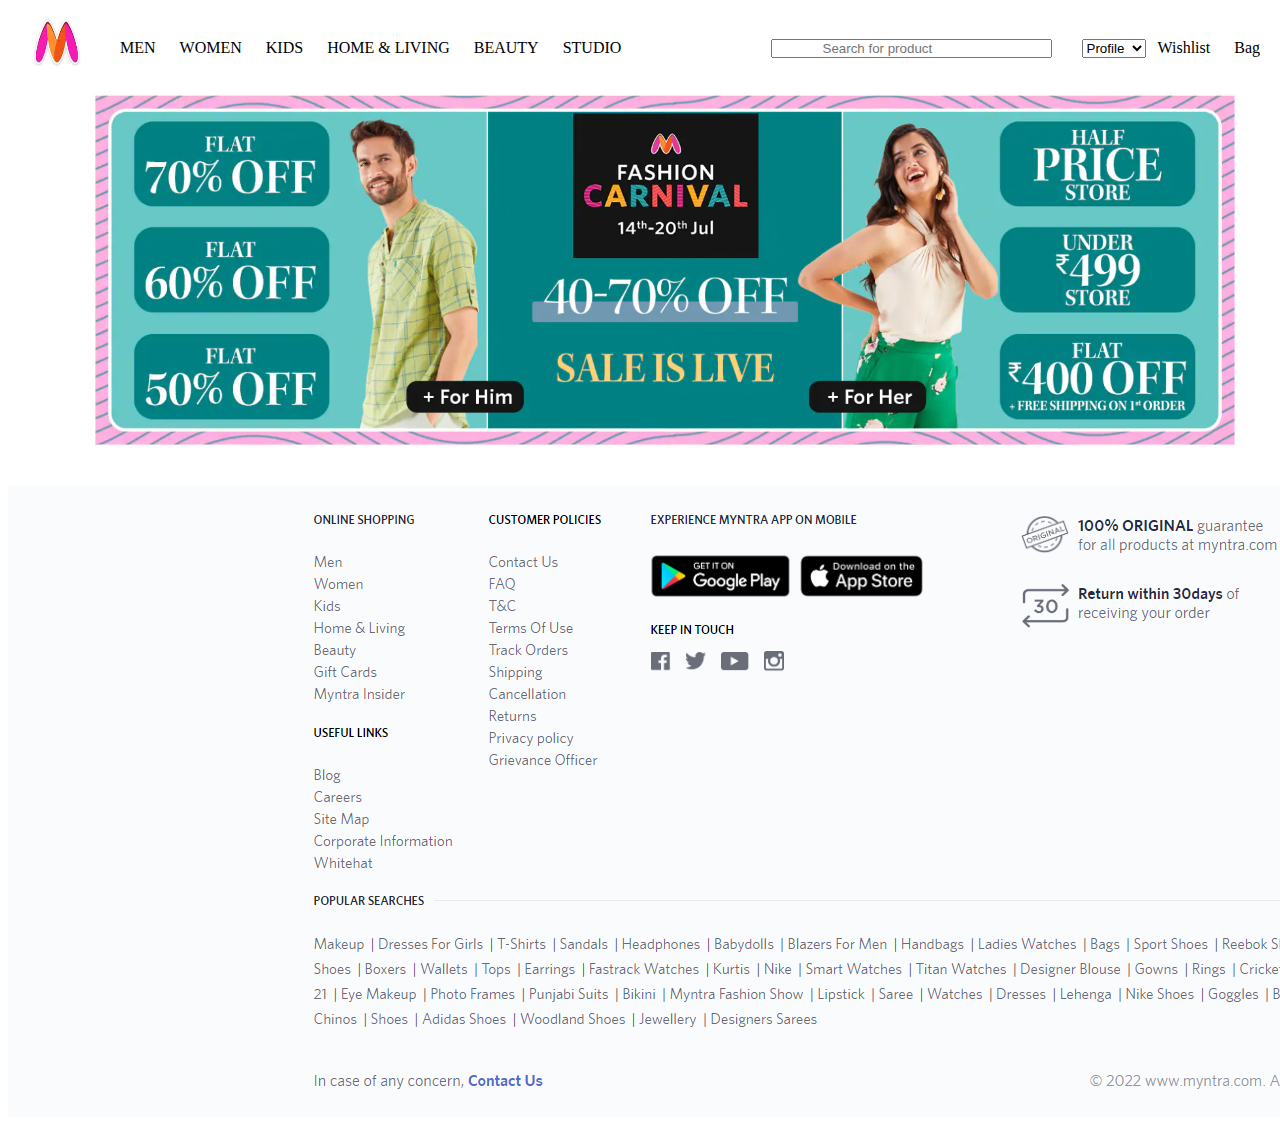
==== nav.html @ 108efdc1 "adding nav and home" ====
<!DOCTYPE html>
<html lang="en">
<head>
    <meta charset="UTF-8">
    <meta http-equiv="X-UA-Compatible" content="IE=edge">
    <meta name="viewport" content="width=device-width, initial-scale=1.0">
    <title>Home Page</title>
    <style>
       
        header{
            width: 100%;
            margin: auto;
            position: sticky;
            top: 0;
            background-color: white;
        }
        nav{
            width: 100%;
            margin: auto;
            display: flex;
            justify-content: space-between;
            position: sticky;
            /* align-items: center;
            justify-content: center; */
        }
        #left img{
            width: 100px;
            height: 80px;
        }
        #left,#right{
            display: flex;
            align-items: center;
            /* justify-content: center; */
            /* padding: 0 12px; */
        }
        #left>div,#right>div{
            padding: 0 12px;
        } 
        #right>input{
            padding: 0 50px;
            margin-right: 30px;
        }
       
        #container {
            width: 100%;
            display: flex;
            width: 90vw;
            display: block;
            margin: auto;
            margin-left: 80px;
            justify-content: center;
            align-items: center;
        }
        .img{
            width: 100%;
        }
        .div{
            width: 100%;
            display: flex;
            margin: auto;

        }
        .div>img{
            margin-left: 10px;
            width: 12%;
        }
        .footer{
            /* width: 80%; */
            /* margin: auto; */
            margin-left: 20%;
            padding-left: 70px;
        }
    </style>
</head>
<body>
    <header>
        <nav>
            <div id="left">
                <img src="[data-uri]" alt="">
                <div>MEN</div>
                <div>WOMEN</div>
                <div>KIDS</div>
                <div>HOME & LIVING</div>
                <div>BEAUTY</div>
                <div>STUDIO</div>
            </div>
            <div id="right">
                <input type="text" placeholder="Search for product">
                <select id="profile">
                    <option  value="Profile">Profile</option>
                    <option value="Signup">Signup</option>
                    <option value="Login">Login</option>
                </select>
                <div>Wishlist</div>
                <div>Bag</div>
            </div>
        </nav>
    </header>

    <!-- body -->

    <section id="body">
        <img id="container" class="img" src="home.png" alt="home img">
        <img id="homeimg2"class="img" src="https://assets.myntassets.com/f_webp,w_980,c_limit,fl_progressive,dpr_2.0/assets/images/2022/7/20/9f1183fd-d166-47c4-b6f9-31527983f3121658298113270-mst-desk-B-1-At----599--2-At----999--1-.jpg" alt="">
        <img class="img" src="https://assets.myntassets.com/f_webp,w_980,c_limit,fl_progressive,dpr_2.0/assets/images/2022/7/13/9bf7f9f1-189e-4990-a830-e8eea8b855671657715178137-OMG--Offers-This-Way.jpg" alt="">
        <div class="div">
            <img src="https://assets.myntassets.com/f_webp,w_122,c_limit,fl_progressive,dpr_2.0/assets/images/2022/6/30/180757fc-64ff-41da-a68b-0faa87504b4f1656560959793-Best_of_Tops_-_50-80_off_from_Vero_Moda-_AND_-_More.jpg" alt="">
            <img src="https://assets.myntassets.com/f_webp,w_122,c_limit,fl_progressive,dpr_2.0/assets/images/2022/6/30/d80ded53-dd43-42c6-a91c-a4aae534b3b11656560960939-Trendy_Western_Wear_Collection_Starting_199_-_Only_on_Myntra.jpg" alt="">
            <img src="https://assets.myntassets.com/f_webp,w_122,c_limit,fl_progressive,dpr_2.0/assets/images/2022/6/30/0ebd2f1a-b3e0-4f54-918d-e2652c2fb4f41656560959869-Curated_Westernwear_selection_from_Defacto-_Missguided-_-_More.jpg" alt="">
            <img src="https://assets.myntassets.com/f_webp,w_122,c_limit,fl_progressive,dpr_2.0/assets/images/2022/6/30/966ee33e-ff14-4a29-b81e-4a71227ecdb61656560960077-H-M.jpg" alt="">
            <img src="https://assets.myntassets.com/f_webp,w_122,c_limit,fl_progressive,dpr_2.0/assets/images/2022/6/30/43348668-41f6-442e-baa6-628c2bd540161656560960911-Trend_setting_Casualwear.jpg" alt="">
            <img src="https://assets.myntassets.com/f_webp,w_122,c_limit,fl_progressive,dpr_2.0/assets/images/2022/7/13/b9348007-2d7d-4e0d-bc73-f07dc5f3d1b11657703704037-image_jpeg486975670.jpg" alt="">
            <img src="https://assets.myntassets.com/f_webp,w_122,c_limit,fl_progressive,dpr_2.0/assets/images/2022/6/30/45c20c9d-e6d0-40b0-bfb5-bd43baa1a4b11656560960538-Pantaloons-Max_.jpg" alt="">
            <img src="https://assets.myntassets.com/f_webp,w_122,c_limit,fl_progressive,dpr_2.0/assets/images/2022/7/10/7123c8b6-64a2-4e36-bb4a-c3cb4a039ec41657435355383-roadster.jpg" alt="">
        </div>
        <img class="img" src="https://assets.myntassets.com/f_webp,w_980,c_limit,fl_progressive,dpr_2.0/assets/images/2022/7/13/b234ac64-8cf4-4231-ad62-db1bf5b958ed1657715178112-Budget-Buys.jpg" alt="">
        <div class="div">
            <img src="https://assets.myntassets.com/f_webp,w_122,c_limit,fl_progressive,dpr_2.0/assets/images/2022/7/7/a09d4965-d538-4836-b019-bb33736f1c8b1657171585766-BudgetBuys_Sarees.jpg" alt="">
            <img src="https://assets.myntassets.com/f_webp,w_122,c_limit,fl_progressive,dpr_2.0/assets/images/2022/6/30/d80ded53-dd43-42c6-a91c-a4aae534b3b11656560960939-Trendy_Western_Wear_Collection_Starting_199_-_Only_on_Myntra.jpg" alt="">
            <img src="https://assets.myntassets.com/f_webp,w_122,c_limit,fl_progressive,dpr_2.0/assets/images/2022/7/7/51a298f5-78d5-4553-b7fc-a76439a9e0f41657171557443-BudgetBuys_T-Shirts.jpg" alt="">
            <img src="https://assets.myntassets.com/f_webp,w_122,c_limit,fl_progressive,dpr_2.0/assets/images/2022/7/7/f6505a84-c9ad-42e1-9c68-767085cc4fe81657171557392-BudgetBuys_-Loungewear.jpg" alt="">
            <img src="https://assets.myntassets.com/f_webp,w_122,c_limit,fl_progressive,dpr_2.0/assets/images/2022/6/30/43348668-41f6-442e-baa6-628c2bd540161656560960911-Trend_setting_Casualwear.jpg" alt="">
            <img src="https://assets.myntassets.com/f_webp,w_122,c_limit,fl_progressive,dpr_2.0/assets/images/2022/7/13/b9348007-2d7d-4e0d-bc73-f07dc5f3d1b11657703704037-image_jpeg486975670.jpg" alt="">
            <img src="https://assets.myntassets.com/f_webp,w_122,c_limit,fl_progressive,dpr_2.0/assets/images/2022/6/30/45c20c9d-e6d0-40b0-bfb5-bd43baa1a4b11656560960538-Pantaloons-Max_.jpg" alt="">
            <img src="https://assets.myntassets.com/f_webp,w_122,c_limit,fl_progressive,dpr_2.0/assets/images/2022/7/7/f1c874b4-b55f-4cb9-b1f6-e766d8ee2c9f1657171585729-BudgetBuys_Bras_Briefs.jpg" alt="">
        </div>
    </section>
    <footer>
     <img id="footer" src="footer3.png" alt="">
     <!-- <img id="footer1" src="footer1.png" alt=""> -->
    </footer>
</body>
</html>
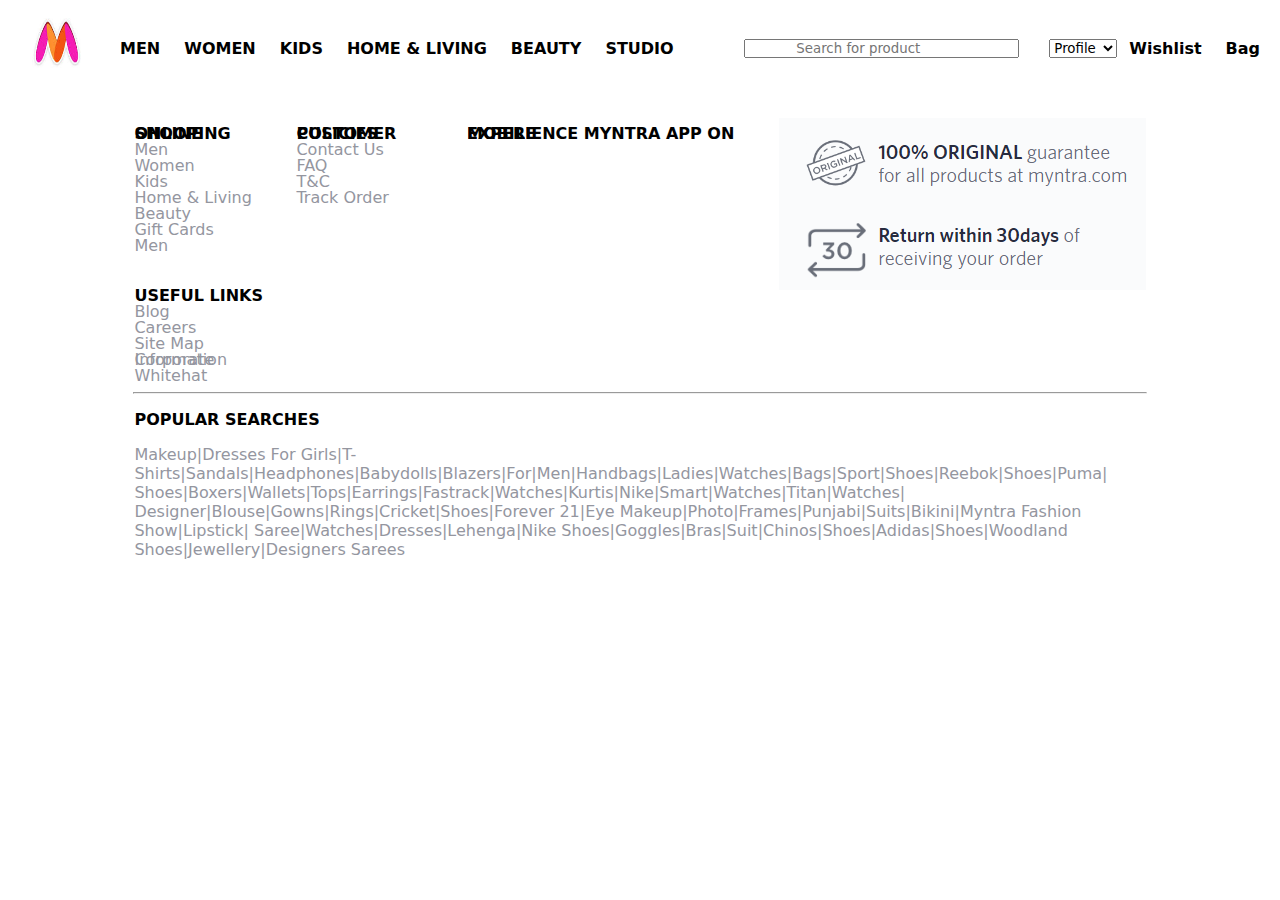
==== commit 14c2ed96: "Merge pull request #8 from PranayJadhao/Day-2" ====
--- a/nav.html
+++ b/nav.html
@@ -5,74 +5,14 @@
     <meta http-equiv="X-UA-Compatible" content="IE=edge">
     <meta name="viewport" content="width=device-width, initial-scale=1.0">
     <title>Home Page</title>
-    <style>
-       
-        header{
-            width: 100%;
-            margin: auto;
-            position: sticky;
-            top: 0;
-            background-color: white;
-        }
-        nav{
-            width: 100%;
-            margin: auto;
-            display: flex;
-            justify-content: space-between;
-            position: sticky;
-            /* align-items: center;
-            justify-content: center; */
-        }
-        #left img{
-            width: 100px;
-            height: 80px;
-        }
-        #left,#right{
-            display: flex;
-            align-items: center;
-            /* justify-content: center; */
-            /* padding: 0 12px; */
-        }
-        #left>div,#right>div{
-            padding: 0 12px;
-        } 
-        #right>input{
-            padding: 0 50px;
-            margin-right: 30px;
-        }
-       
-        #container {
-            width: 100%;
-            display: flex;
-            width: 90vw;
-            display: block;
-            margin: auto;
-            margin-left: 80px;
-            justify-content: center;
-            align-items: center;
-        }
-        .img{
-            width: 100%;
-        }
-        .div{
-            width: 100%;
-            display: flex;
-            margin: auto;
 
-        }
-        .div>img{
-            margin-left: 10px;
-            width: 12%;
-        }
-        .footer{
-            /* width: 80%; */
-            /* margin: auto; */
-            margin-left: 20%;
-            padding-left: 70px;
-        }
-    </style>
+    <link rel="stylesheet" href="nav.css">
+    
 </head>
 <body>
+    <!-- header -->
+
+
     <header>
         <nav>
             <div id="left">
@@ -97,37 +37,65 @@
         </nav>
     </header>
 
-    <!-- body -->
+   
+  
 
-    <section id="body">
-        <img id="container" class="img" src="home.png" alt="home img">
-        <img id="homeimg2"class="img" src="https://assets.myntassets.com/f_webp,w_980,c_limit,fl_progressive,dpr_2.0/assets/images/2022/7/20/9f1183fd-d166-47c4-b6f9-31527983f3121658298113270-mst-desk-B-1-At----599--2-At----999--1-.jpg" alt="">
-        <img class="img" src="https://assets.myntassets.com/f_webp,w_980,c_limit,fl_progressive,dpr_2.0/assets/images/2022/7/13/9bf7f9f1-189e-4990-a830-e8eea8b855671657715178137-OMG--Offers-This-Way.jpg" alt="">
-        <div class="div">
-            <img src="https://assets.myntassets.com/f_webp,w_122,c_limit,fl_progressive,dpr_2.0/assets/images/2022/6/30/180757fc-64ff-41da-a68b-0faa87504b4f1656560959793-Best_of_Tops_-_50-80_off_from_Vero_Moda-_AND_-_More.jpg" alt="">
-            <img src="https://assets.myntassets.com/f_webp,w_122,c_limit,fl_progressive,dpr_2.0/assets/images/2022/6/30/d80ded53-dd43-42c6-a91c-a4aae534b3b11656560960939-Trendy_Western_Wear_Collection_Starting_199_-_Only_on_Myntra.jpg" alt="">
-            <img src="https://assets.myntassets.com/f_webp,w_122,c_limit,fl_progressive,dpr_2.0/assets/images/2022/6/30/0ebd2f1a-b3e0-4f54-918d-e2652c2fb4f41656560959869-Curated_Westernwear_selection_from_Defacto-_Missguided-_-_More.jpg" alt="">
-            <img src="https://assets.myntassets.com/f_webp,w_122,c_limit,fl_progressive,dpr_2.0/assets/images/2022/6/30/966ee33e-ff14-4a29-b81e-4a71227ecdb61656560960077-H-M.jpg" alt="">
-            <img src="https://assets.myntassets.com/f_webp,w_122,c_limit,fl_progressive,dpr_2.0/assets/images/2022/6/30/43348668-41f6-442e-baa6-628c2bd540161656560960911-Trend_setting_Casualwear.jpg" alt="">
-            <img src="https://assets.myntassets.com/f_webp,w_122,c_limit,fl_progressive,dpr_2.0/assets/images/2022/7/13/b9348007-2d7d-4e0d-bc73-f07dc5f3d1b11657703704037-image_jpeg486975670.jpg" alt="">
-            <img src="https://assets.myntassets.com/f_webp,w_122,c_limit,fl_progressive,dpr_2.0/assets/images/2022/6/30/45c20c9d-e6d0-40b0-bfb5-bd43baa1a4b11656560960538-Pantaloons-Max_.jpg" alt="">
-            <img src="https://assets.myntassets.com/f_webp,w_122,c_limit,fl_progressive,dpr_2.0/assets/images/2022/7/10/7123c8b6-64a2-4e36-bb4a-c3cb4a039ec41657435355383-roadster.jpg" alt="">
+    <!-- footer -->
+
+
+      <footer> 
+        <div id="footer">
+            <div id="fdiv1">
+                <div id="fdiv11">
+                    <p> <b>ONLINE SHOOPING</b> </p>
+                    <P>Men</P>
+                    <P>Women</P>
+                    <P>Kids</P>
+                    <P>Home & Living</P>
+                    <P>Beauty</P>
+                    <P>Gift Cards</P>
+                    <P>Men</P>
+                </div>
+                <div id="fdiv12">
+                    <p> <b> USEFUL LINKS</b></p>
+                    <P>Blog</P>
+                    <P>Careers</P>
+                    <P>Site Map</P>
+                    <P>Corporate Information</P>
+                    <P>Whitehat</P>
+                </div>
+            </div>
+    
+            <div id="fdiv2">
+                <p><b>CUSTOMER POLICIES</b></p>
+                <p>Contact Us</p>
+                <p>FAQ</p>
+                <p>T&C</p>
+                <p>Track Order</p>
+            </div>
+    
+            <div id="fdiv3">
+                <p><b>EXPERIENCE MYNTRA APP ON MOBILE</b></p>
+                <img src="https://constant.myntassets.com/web/assets/img/80cc455a-92d2-4b5c-a038-7da0d92af33f1539674178924-google_play.png" alt="">
+                <img src="https://constant.myntassets.com/web/assets/img/bc5e11ad-0250-420a-ac71-115a57ca35d51539674178941-apple_store.png" alt="">
+            </div>
+
+            <div id="fdiv4">
+                <img src="fimg.png" alt="">
+            </div>
+    
         </div>
-        <img class="img" src="https://assets.myntassets.com/f_webp,w_980,c_limit,fl_progressive,dpr_2.0/assets/images/2022/7/13/b234ac64-8cf4-4231-ad62-db1bf5b958ed1657715178112-Budget-Buys.jpg" alt="">
-        <div class="div">
-            <img src="https://assets.myntassets.com/f_webp,w_122,c_limit,fl_progressive,dpr_2.0/assets/images/2022/7/7/a09d4965-d538-4836-b019-bb33736f1c8b1657171585766-BudgetBuys_Sarees.jpg" alt="">
-            <img src="https://assets.myntassets.com/f_webp,w_122,c_limit,fl_progressive,dpr_2.0/assets/images/2022/6/30/d80ded53-dd43-42c6-a91c-a4aae534b3b11656560960939-Trendy_Western_Wear_Collection_Starting_199_-_Only_on_Myntra.jpg" alt="">
-            <img src="https://assets.myntassets.com/f_webp,w_122,c_limit,fl_progressive,dpr_2.0/assets/images/2022/7/7/51a298f5-78d5-4553-b7fc-a76439a9e0f41657171557443-BudgetBuys_T-Shirts.jpg" alt="">
-            <img src="https://assets.myntassets.com/f_webp,w_122,c_limit,fl_progressive,dpr_2.0/assets/images/2022/7/7/f6505a84-c9ad-42e1-9c68-767085cc4fe81657171557392-BudgetBuys_-Loungewear.jpg" alt="">
-            <img src="https://assets.myntassets.com/f_webp,w_122,c_limit,fl_progressive,dpr_2.0/assets/images/2022/6/30/43348668-41f6-442e-baa6-628c2bd540161656560960911-Trend_setting_Casualwear.jpg" alt="">
-            <img src="https://assets.myntassets.com/f_webp,w_122,c_limit,fl_progressive,dpr_2.0/assets/images/2022/7/13/b9348007-2d7d-4e0d-bc73-f07dc5f3d1b11657703704037-image_jpeg486975670.jpg" alt="">
-            <img src="https://assets.myntassets.com/f_webp,w_122,c_limit,fl_progressive,dpr_2.0/assets/images/2022/6/30/45c20c9d-e6d0-40b0-bfb5-bd43baa1a4b11656560960538-Pantaloons-Max_.jpg" alt="">
-            <img src="https://assets.myntassets.com/f_webp,w_122,c_limit,fl_progressive,dpr_2.0/assets/images/2022/7/7/f1c874b4-b55f-4cb9-b1f6-e766d8ee2c9f1657171585729-BudgetBuys_Bras_Briefs.jpg" alt="">
+        <hr>
+        <div id="footer1">
+            <p><b>POPULAR SEARCHES</b></p>
+      
+               <p> Makeup|Dresses For Girls|T-Shirts|Sandals|Headphones|Babydolls|Blazers|For|Men|Handbags|Ladies|Watches|Bags|Sport|Shoes|Reebok|Shoes|Puma|
+               Shoes|Boxers|Wallets|Tops|Earrings|Fastrack|Watches|Kurtis|Nike|Smart|Watches|Titan|Watches|
+               Designer|Blouse|Gowns|Rings|Cricket|Shoes|Forever 21|Eye Makeup|Photo|Frames|Punjabi|Suits|Bikini|Myntra Fashion Show|Lipstick|
+               Saree|Watches|Dresses|Lehenga|Nike Shoes|Goggles|Bras|Suit|Chinos|Shoes|Adidas|Shoes|Woodland Shoes|Jewellery|Designers Sarees</p>
         </div>
-    </section>
-    <footer>
-     <img id="footer" src="footer3.png" alt="">
-     <!-- <img id="footer1" src="footer1.png" alt=""> -->
-    </footer>
+        
+     </footer> 
+
 </body>
 </html>--- a/nav.css
+++ b/nav.css
@@ -0,0 +1,66 @@
+
+*{
+    font-family: whiteny,system-ui, -apple-system, BlinkMacSystemFont, 'Segoe UI', Roboto, Oxygen, Ubuntu, Cantarell, 'Open Sans', 'Helvetica Neue', sans-serif;
+   }
+    header{
+        width: 100%;
+        margin: auto;
+        position: sticky;
+        top: 0;
+        background-color: white;
+    }
+    nav{
+        width: 100%;
+        margin: auto;
+        display: flex;
+        justify-content: space-between;
+        position: sticky;
+        font-weight: bold;
+       
+    }
+    #left img{
+        width: 100px;
+        height: 80px;
+    }
+    #left,#right{
+        display: flex;
+        align-items: center;
+       
+    }
+    #left>div,#right>div{
+        padding: 0 12px;
+    } 
+    #right>input{
+        padding: 0 50px;
+        margin-right: 30px;
+    }
+   
+   
+    #footer{
+        width: 80%;
+       display: flex;
+       margin: auto;
+       justify-content: space-between;
+       margin-top: 30px;
+       line-height: 0%;
+       font-family: whiteny,system-ui, -apple-system, BlinkMacSystemFont, 'Segoe UI', Roboto, Oxygen, Ubuntu, Cantarell, 'Open Sans', 'Helvetica Neue', sans-serif;
+    }
+    #footer p+p,  #footer1 p+p{
+        color: #94969F;
+    }
+    
+   hr{
+    width: 80%;
+    margin: auto;
+   }
+    #fdiv3>img{
+        width: 180px;
+    }
+
+    #fdiv12{
+        margin-top: 50px;
+    }
+    #footer1{
+        width: 80%;
+         margin: auto;
+    }